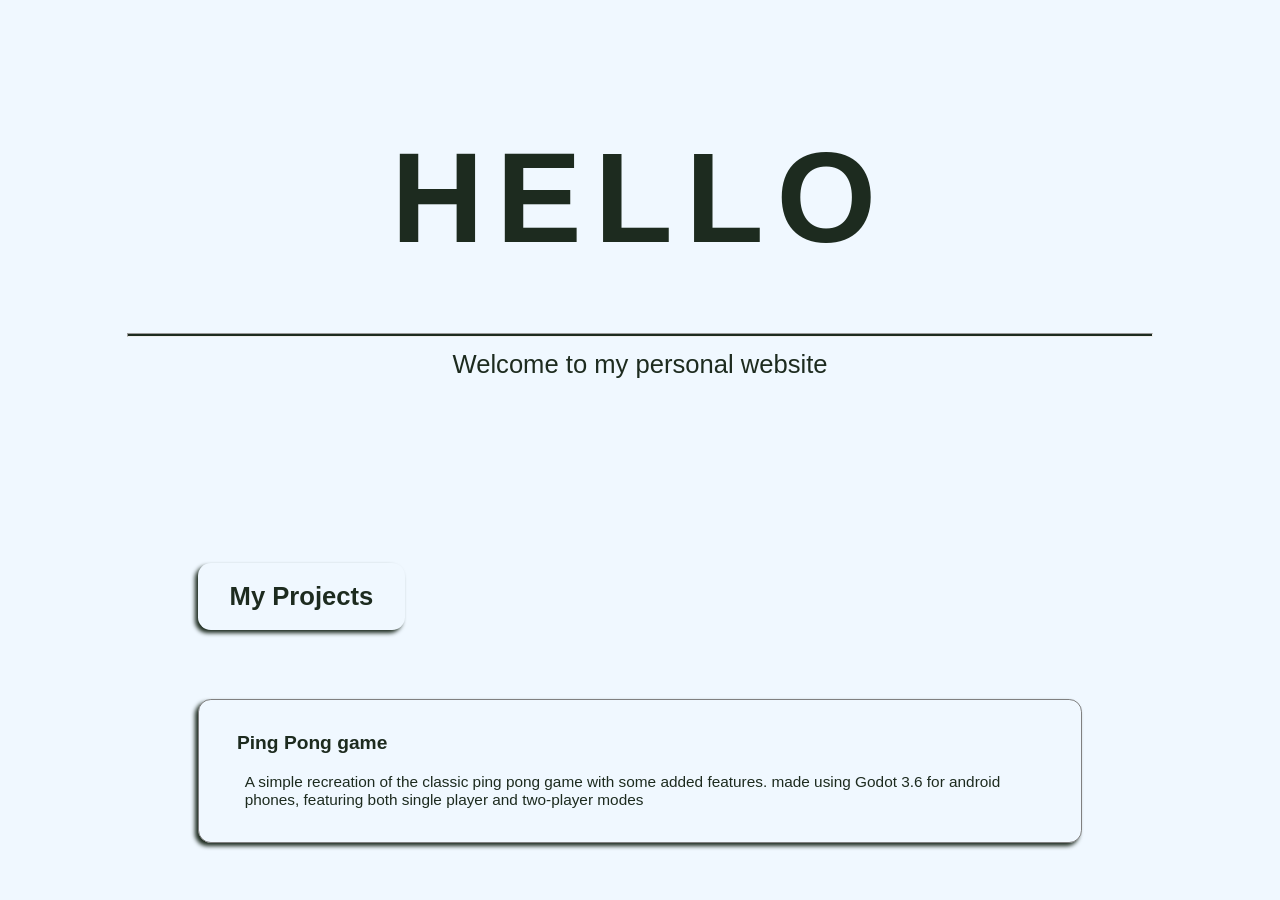
==== index.html @ 0e7d9980 "UI fixes" ====
<!DOCTYPE html>
<html lang="en">
<head>
  <meta charset="UTF-8">
  <meta name="viewport" content="width=device-width, initial-scale=1.0">
  <link rel="stylesheet" href="styles.css">
  <title>Raya</title>
</head>
<body>
  <header>
    <h1 id="welcomeHeader">Hello</h1>
    <hr id="welcomeHeaderline">
    <p id="welcomeMessage">Welcome to my personal website</p>

    <br><br><br><br><br><br><br><br><br><br><br>

    <container id="projectsHeaderContainer">
    <h2 class="darkText" id="ProjectsHeader">My Projects</h2>
    </container>
    
    <br><br>

    <a class="projectContainer" href="https://github.com/Raya2404/ping-pong/">
      <h3>Ping Pong game</h3>
      <p>A simple recreation of the classic ping pong game with some added features.
        made using Godot 3.6 for android phones, featuring both single player and two-player modes
      </p>
    </a>

  </header>
</body>
</html>
---- styles.css ----
body {
  background-color: aliceBlue;
  font-size: clamp(8px, 1vw, 24px);
  padding: 0;
}

br {
  line-height: 2rem;
}

p {
  font-family: 'Inter', 'Segoe UI', sans-serif;
  font-weight: 400;
  font-size: 1.2em;
  margin: 0.5em 0.5em 0.5em;
}

h2 {
  font-family: 'Inter', 'Segoe UI', sans-serif;
  font-weight: 700;
  font-size: 2em;
}

h3 {
  font-family: 'Inter', 'Segoe UI', sans-serif;
  font-weight: 700;
  font-size: 1.5em;
}

#welcomeHeader {
  font-family: 'Inter', 'Segoe UI', sans-serif;
  font-weight: 700;
  font-size: 10vw;
  letter-spacing: 0.1em;
  text-transform: uppercase;
  color: #1D2B1F;
  text-align: center;
  line-height: 1.1;
  padding: 0;
  margin: 1em 0.5em 0.5em;
}

#welcomeHeaderline {
  width: 80vw;
  height: 2px;
  background-color: #1D2B1F;
}

#welcomeMessage {
  font-family: 'Inter', 'Segoe UI', sans-serif;
  font-weight: 400;
  font-size: 2em;
  color: #1D2B1F;
  text-align: center;
  margin: 0.5em 0.5em 0.5em;
}

#projectsHeaderContainer {
  width: fit-content;
  border-radius: 1em;
  box-shadow: -3px 3px 4px #1D2B1F;
  display: flex;
  flex-direction: column;
  justify-content: center;
  align-items: center;
  padding: 0.5em 2.5em 0.5em;
  margin: 0.5em 15% 0.5em;
}

#projectsHeaderContainer:hover {
  box-shadow: -1px 1px 2px #1D2B1F;
}

#ProjectsHeader {
  font-family: 'Inter', 'Segoe UI', sans-serif;
  font-weight: 700;
  display: block;
  white-space: nowrap;
  color: #1D2B1F;
  margin: 0.5em 15% 0.5em;
}


.projectContainer {
  text-decoration: none;
  display: block;
  background-color: aliceBlue;
  border: 1px solid gray;
  box-shadow: -3px 3px 4px #1D2B1F;
  color: #1D2B1F;
  border-radius: 1em;
  padding: 1em 3em 2em;
  margin: 2rem 15% 2rem;
}

.projectContainer:hover {
  box-shadow: -1px 1px 2px #1D2B1F;
  background-color: #1D2B1F;
  border: none;
  color: aliceBlue;
  box-shadow: 0 0 8px white;
}

.whiteBg {
  background-color: aliceBlue;
}

.lightGreenBg {
  background-color: darkseaGreen;
}

.darkBg {
  background-color: #1A2B1F;
}

.darkText {
  color: #1A2B1F;
}

.lightText {
  color: aliceBlue;
}
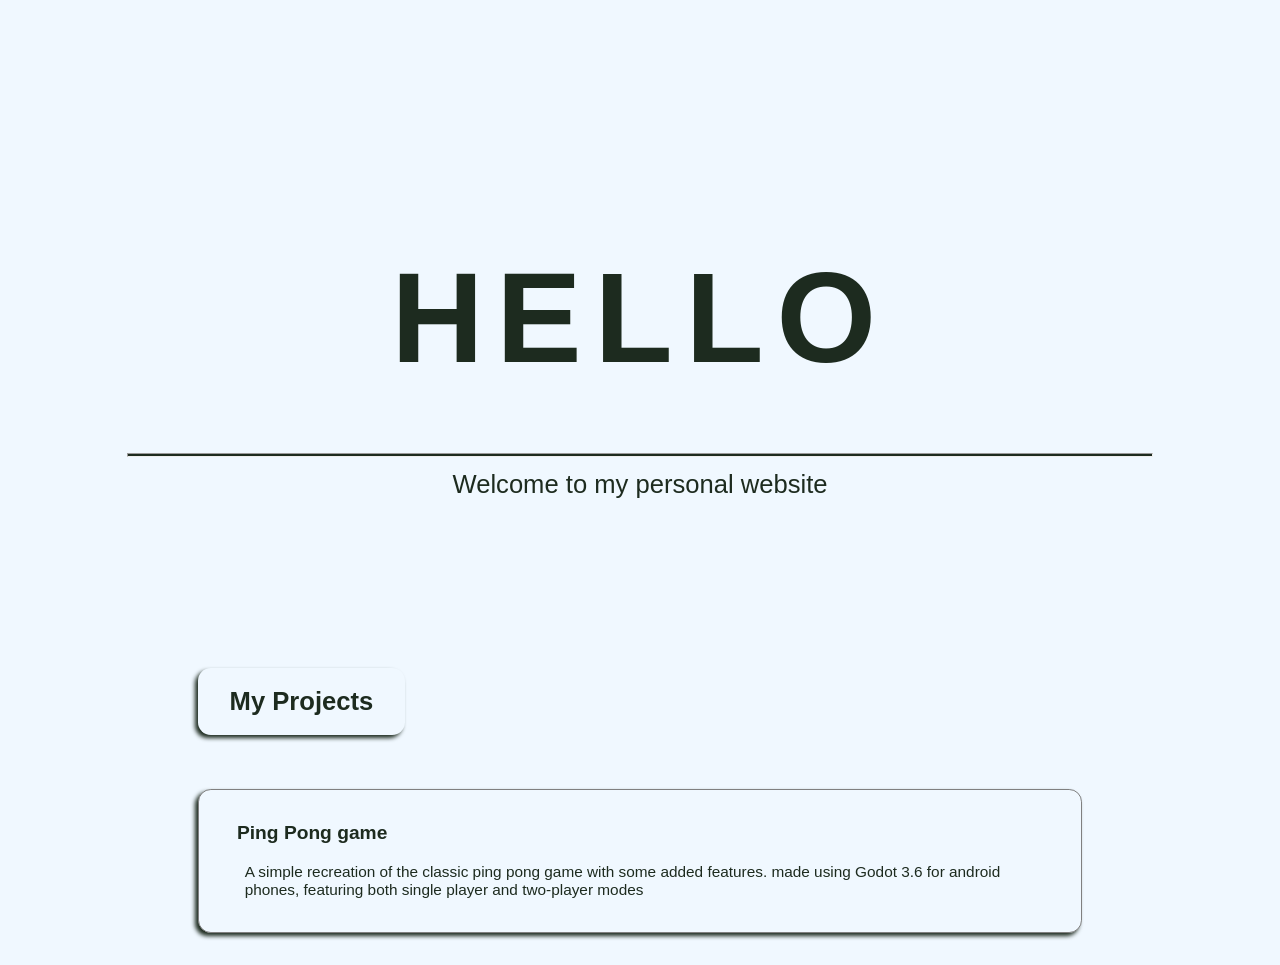
==== commit 338674ee: "UI fixes" ====
--- a/index.html
+++ b/index.html
@@ -8,17 +8,17 @@
 </head>
 <body>
   <header>
+    <br>
     <h1 id="welcomeHeader">Hello</h1>
     <hr id="welcomeHeaderline">
     <p id="welcomeMessage">Welcome to my personal website</p>
 
-    <br><br><br><br><br><br><br><br><br><br><br>
+    <br><br><br><br><br><br><br><br><br><br>
 
     <container id="projectsHeaderContainer">
     <h2 class="darkText" id="ProjectsHeader">My Projects</h2>
     </container>
-    
-    <br><br>
+    <br>
 
     <a class="projectContainer" href="https://github.com/Raya2404/ping-pong/">
       <h3>Ping Pong game</h3>
--- a/styles.css
+++ b/styles.css
@@ -1,11 +1,11 @@
 body {
   background-color: aliceBlue;
-  font-size: clamp(8px, 1vw, 24px);
+  font-size: clamp(10px, 1vw, 24px);
   padding: 0;
 }
 
 br {
-  line-height: 2rem;
+  line-height: 5vh;
 }
 
 p {
@@ -37,7 +37,7 @@
   text-align: center;
   line-height: 1.1;
   padding: 0;
-  margin: 1em 0.5em 0.5em;
+  margin: 25vh 0.5em 0.5em;
 }
 
 #welcomeHeaderline {
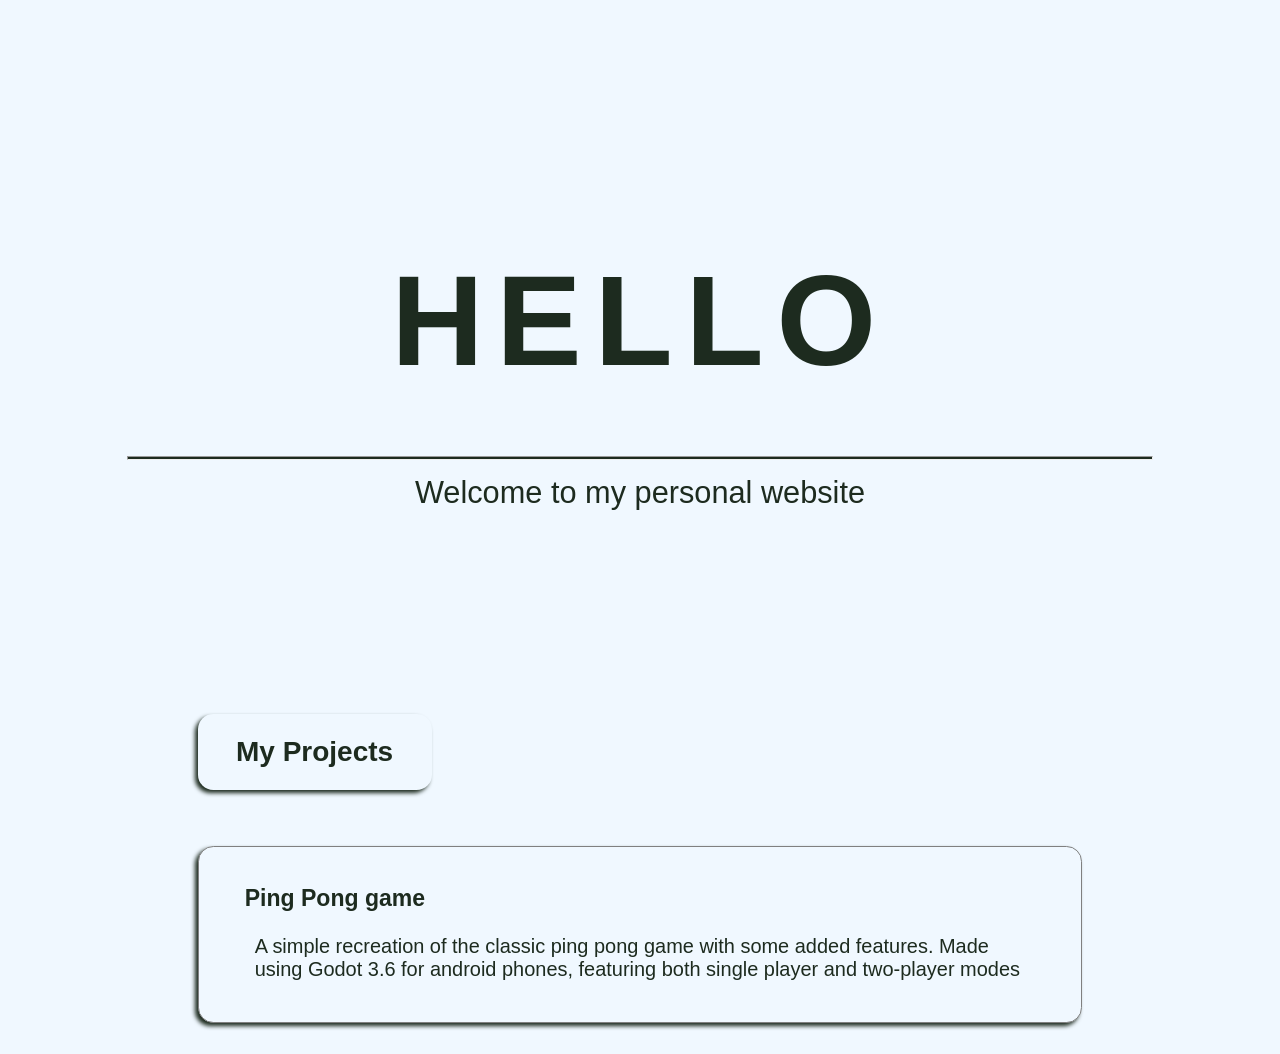
==== commit 79051878: "minor UI updates" ====
--- a/index.html
+++ b/index.html
@@ -18,12 +18,13 @@
     <container id="projectsHeaderContainer">
     <h2 class="darkText" id="ProjectsHeader">My Projects</h2>
     </container>
-    <br>
+
+    <br id="projectsHeaderSpacing">
 
     <a class="projectContainer" href="https://github.com/Raya2404/ping-pong/">
       <h3>Ping Pong game</h3>
       <p>A simple recreation of the classic ping pong game with some added features.
-        made using Godot 3.6 for android phones, featuring both single player and two-player modes
+        Made using Godot 3.6 for android phones, featuring both single player and two-player modes
       </p>
     </a>
 
--- a/styles.css
+++ b/styles.css
@@ -1,6 +1,10 @@
+:root {
+  font-size: clamp(10px, 1.2vw, 20px);
+}
+
 body {
   background-color: aliceBlue;
-  font-size: clamp(10px, 1vw, 24px);
+  font-size: clamp(10px, 1.2vw, 24px);
   padding: 0;
 }
 
@@ -11,14 +15,14 @@
 p {
   font-family: 'Inter', 'Segoe UI', sans-serif;
   font-weight: 400;
-  font-size: 1.2em;
+  font-size: clamp(10px, 1.3em, 24px);
   margin: 0.5em 0.5em 0.5em;
 }
 
 h2 {
   font-family: 'Inter', 'Segoe UI', sans-serif;
   font-weight: 700;
-  font-size: 2em;
+  font-size: clamp(12px, 2em, 28px);
 }
 
 h3 {
@@ -80,6 +84,9 @@
   margin: 0.5em 15% 0.5em;
 }
 
+#projectsHeaderSpacing {
+  line-height: 2rem;
+}
 
 .projectContainer {
   text-decoration: none;
@@ -101,18 +108,6 @@
   box-shadow: 0 0 8px white;
 }
 
-.whiteBg {
-  background-color: aliceBlue;
-}
-
-.lightGreenBg {
-  background-color: darkseaGreen;
-}
-
-.darkBg {
-  background-color: #1A2B1F;
-}
-
 .darkText {
   color: #1A2B1F;
 }
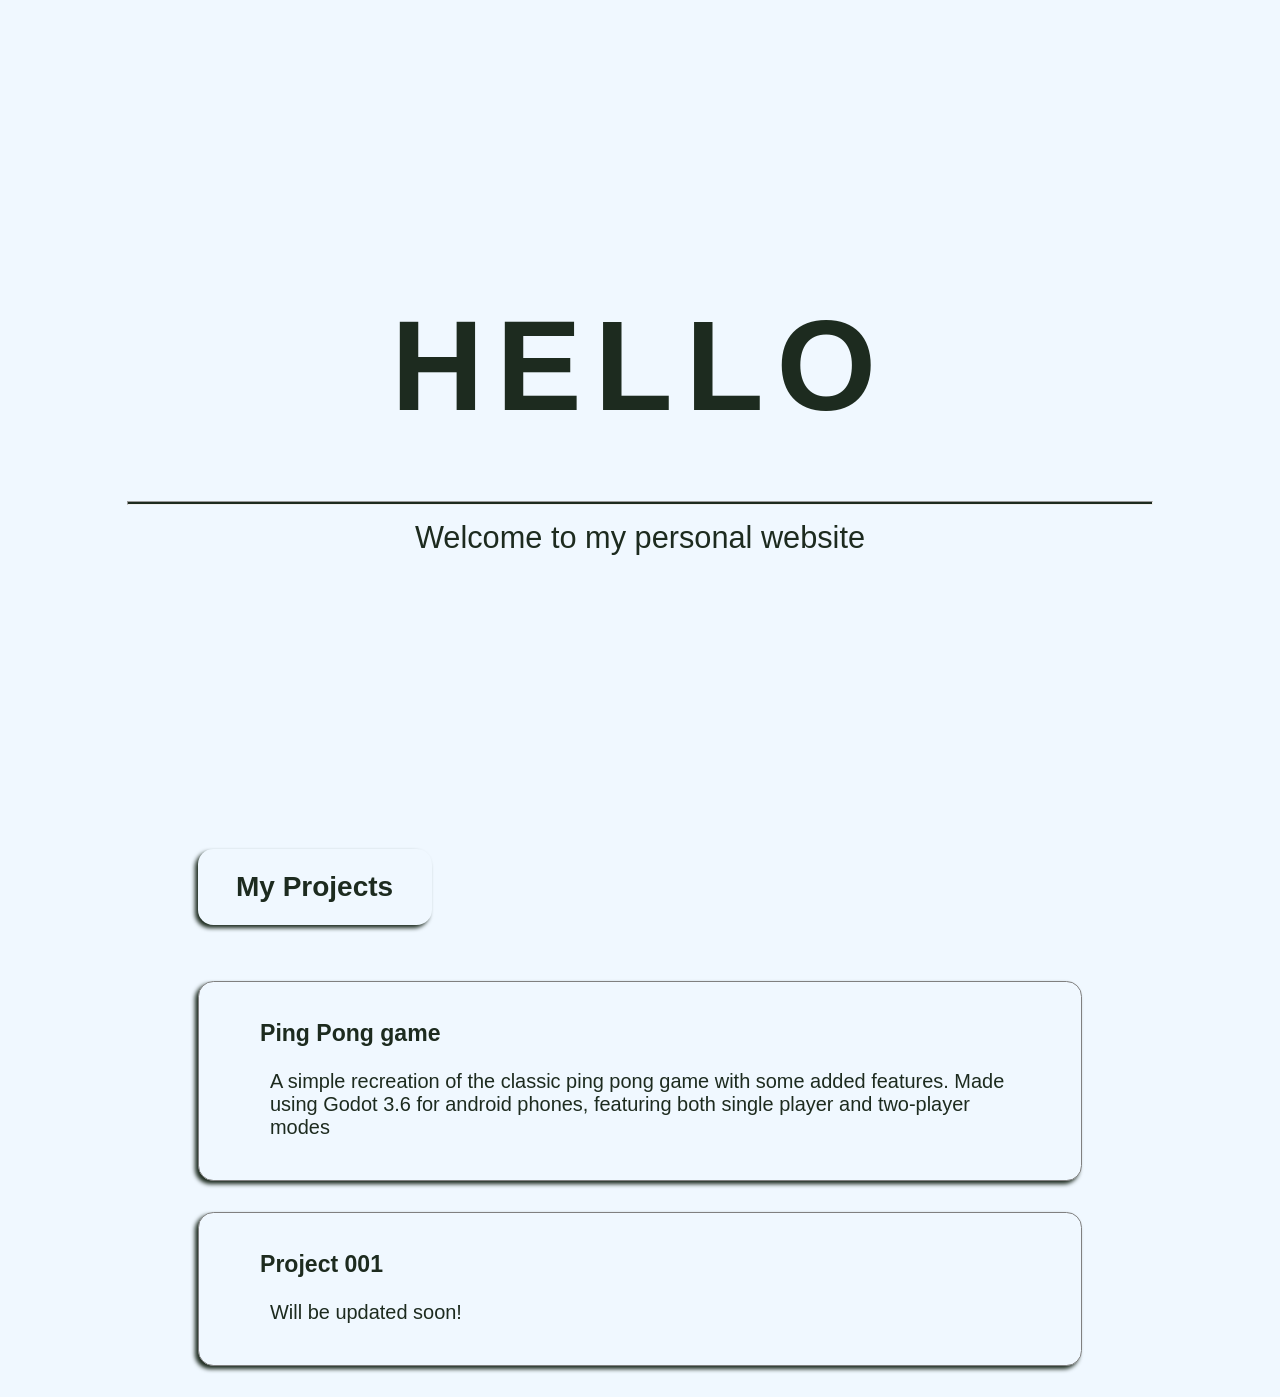
==== commit d7bd35f0: "minor UI fixes" ====
--- a/index.html
+++ b/index.html
@@ -13,21 +13,29 @@
     <hr id="welcomeHeaderline">
     <p id="welcomeMessage">Welcome to my personal website</p>
 
-    <br><br><br><br><br><br><br><br><br><br>
+    <br><br><br><br><br>
+    <br><br><br><br><br>
+    <br><br><br><br><br>  
+  </header>
+  
 
-    <container id="projectsHeaderContainer">
-    <h2 class="darkText" id="ProjectsHeader">My Projects</h2>
-    </container>
+  <container id="projectsHeaderContainer">
+  <h2 class="darkText" id="ProjectsHeader">My Projects</h2>
+  </container>
 
-    <br id="projectsHeaderSpacing">
+  <br id="projectsHeaderSpacing">
 
-    <a class="projectContainer" href="https://github.com/Raya2404/ping-pong/">
-      <h3>Ping Pong game</h3>
-      <p>A simple recreation of the classic ping pong game with some added features.
-        Made using Godot 3.6 for android phones, featuring both single player and two-player modes
-      </p>
-    </a>
+  <a class="projectContainer" href="https://github.com/Raya2404/ping-pong/">
+    <h3>Ping Pong game</h3>
+    <p>A simple recreation of the classic ping pong game with some added features.
+      Made using Godot 3.6 for android phones, featuring both single player and two-player modes
+    </p>
+  </a>
 
-  </header>
+  <a class="projectContainer" href="https://github.com/Raya2404">
+    <h3>Project 001</h3>
+    <p>Will be updated soon!</p>
+  </a>
+
 </body>
 </html>
--- a/styles.css
+++ b/styles.css
@@ -41,7 +41,7 @@
   text-align: center;
   line-height: 1.1;
   padding: 0;
-  margin: 25vh 0.5em 0.5em;
+  margin: 30vh 0.5em 0.5em;
 }
 
 #welcomeHeaderline {
@@ -96,12 +96,12 @@
   box-shadow: -3px 3px 4px #1D2B1F;
   color: #1D2B1F;
   border-radius: 1em;
-  padding: 1em 3em 2em;
+  padding: 1em 4rem 2em;
   margin: 2rem 15% 2rem;
 }
 
 .projectContainer:hover {
-  box-shadow: -1px 1px 2px #1D2B1F;
+  box-shadow: -3px 3px 4px aliceBlue;
   background-color: #1D2B1F;
   border: none;
   color: aliceBlue;
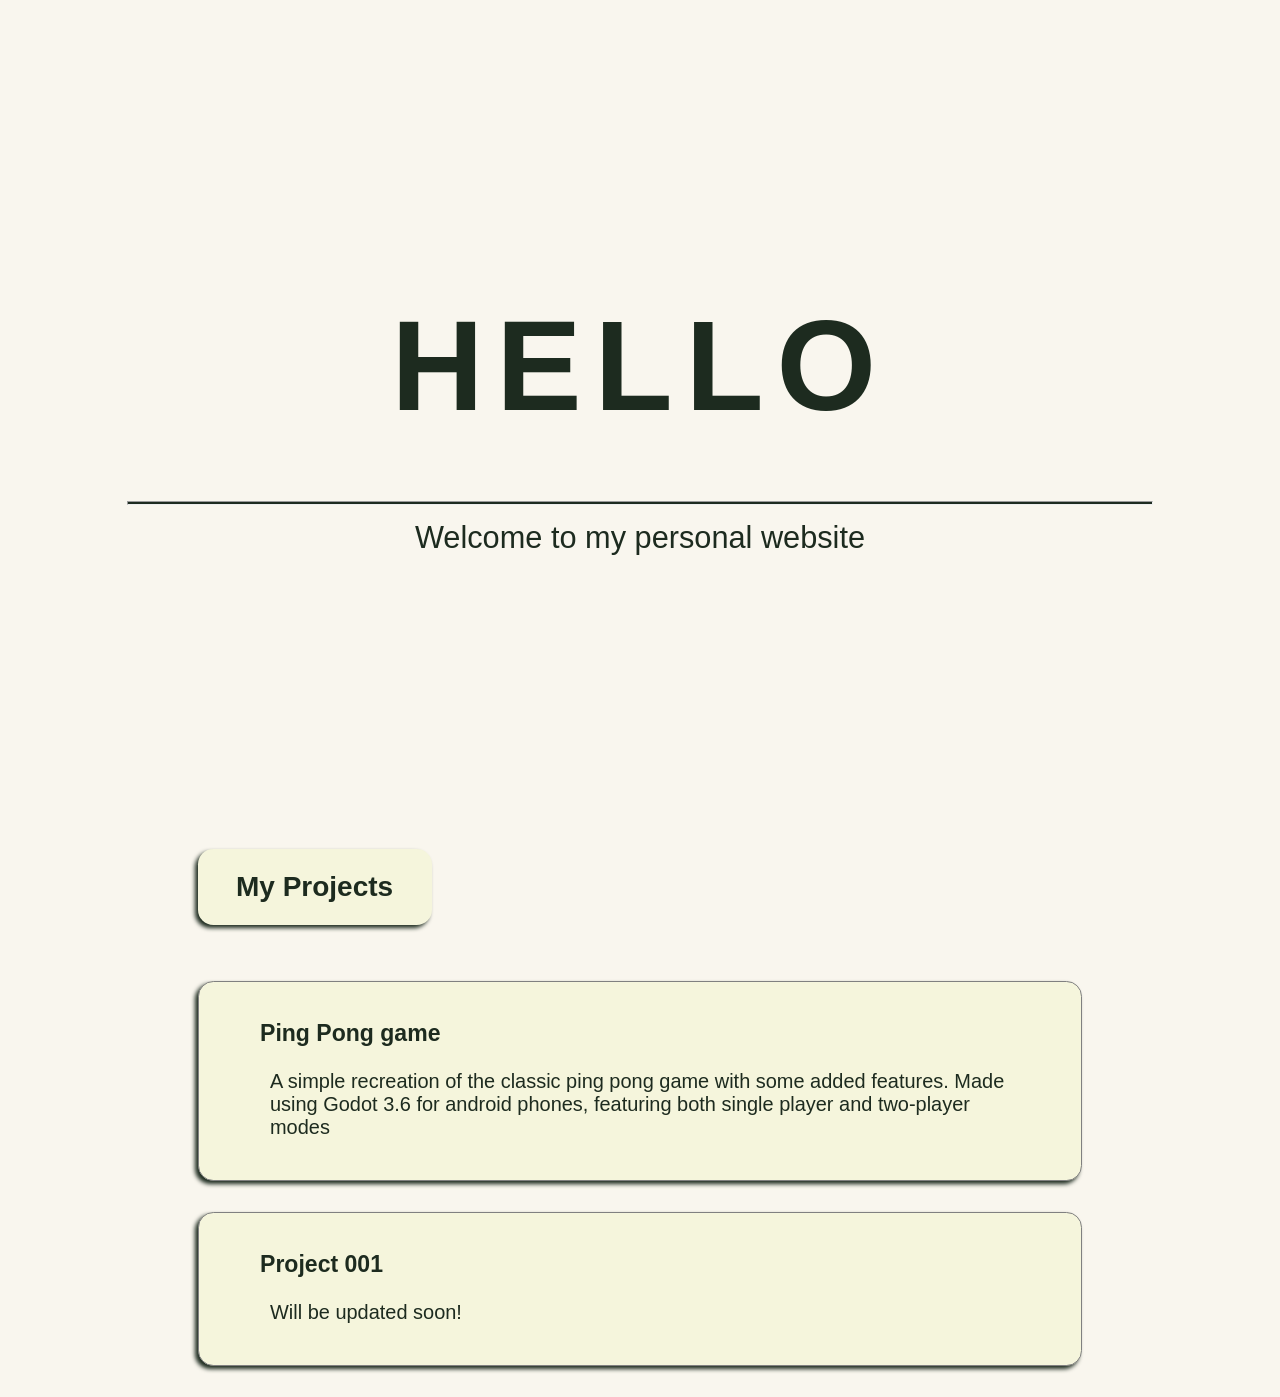
==== commit f7291ca9: "UI update" ====
--- a/index.html
+++ b/index.html
@@ -6,6 +6,8 @@
   <link rel="stylesheet" href="styles.css">
   <title>Raya</title>
 </head>
+
+
 <body>
   <header>
     <br>
--- a/styles.css
+++ b/styles.css
@@ -3,7 +3,7 @@
 }
 
 body {
-  background-color: aliceBlue;
+  background-color:#F9F6EE;
   font-size: clamp(10px, 1.2vw, 24px);
   padding: 0;
 }
@@ -62,6 +62,7 @@
 #projectsHeaderContainer {
   width: fit-content;
   border-radius: 1em;
+  background-color:beige;
   box-shadow: -3px 3px 4px #1D2B1F;
   display: flex;
   flex-direction: column;
@@ -91,7 +92,7 @@
 .projectContainer {
   text-decoration: none;
   display: block;
-  background-color: aliceBlue;
+  background-color:beige;
   border: 1px solid gray;
   box-shadow: -3px 3px 4px #1D2B1F;
   color: #1D2B1F;
@@ -101,10 +102,10 @@
 }
 
 .projectContainer:hover {
-  box-shadow: -3px 3px 4px aliceBlue;
+  box-shadow: -3px 3px 4px #FFFFF0;
   background-color: #1D2B1F;
   border: none;
-  color: aliceBlue;
+  color: #FFFFF0;
   box-shadow: 0 0 8px white;
 }
 
@@ -113,5 +114,5 @@
 }
 
 .lightText {
-  color: aliceBlue;
+  color: #FFFFF0;
 }
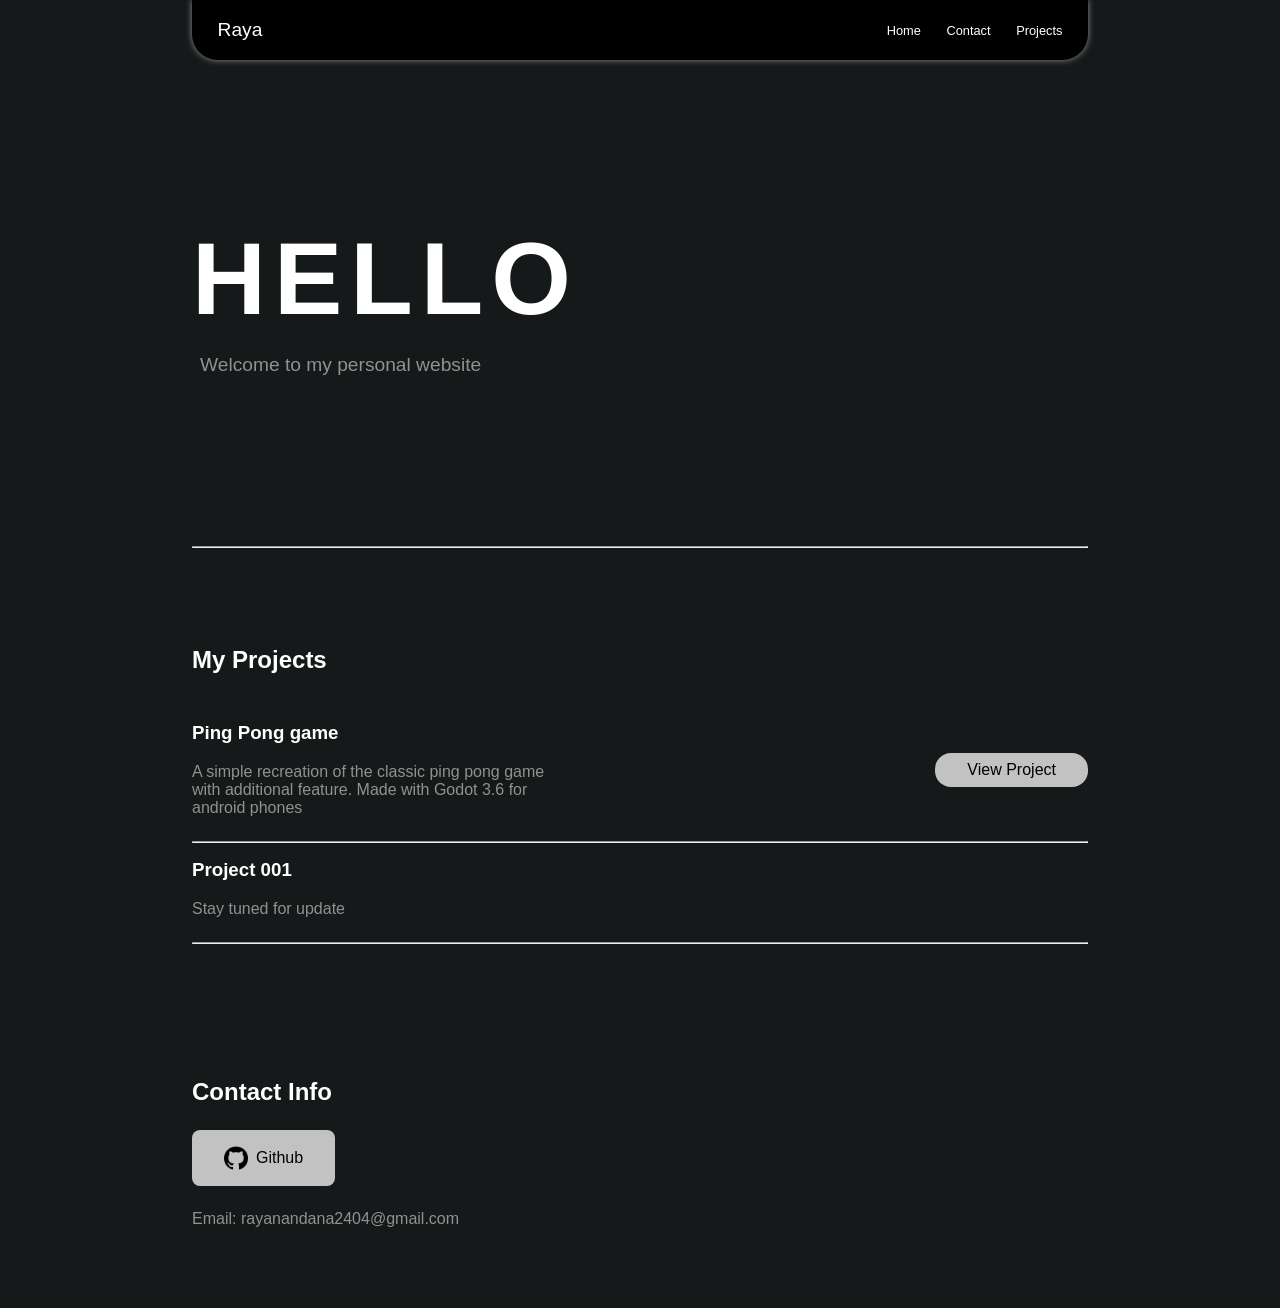
==== commit 4a9137ea: "major UI update" ====
--- a/index.html
+++ b/index.html
@@ -6,38 +6,70 @@
   <link rel="stylesheet" href="styles.css">
   <title>Raya</title>
 </head>
+<body>
+  <div class="container">
+    <nav>
+      <p>Raya</p>
+
+      <ul>
+        <li><a href="#welcomeHeader">Home</a></li>
+        <li><a href="#contactInfoContainer">Contact</a></li>
+        <li><a href="#projectsHeader">Projects</a></li>
+      </ul>
+    </nav>
+
+    <h1 id="welcomeHeader">Hello</h1>
+    <p id="welcomeMessage">Welcome to my personal website</p>
+  
+    <br><br><br><br><br>
+
+    <hr>
+    <br>
 
 
-<body>
-  <header>
-    <br>
-    <h1 id="welcomeHeader">Hello</h1>
-    <hr id="welcomeHeaderline">
-    <p id="welcomeMessage">Welcome to my personal website</p>
 
-    <br><br><br><br><br>
-    <br><br><br><br><br>
-    <br><br><br><br><br>  
-  </header>
-  
+    <h2 id="projectsHeader">My Projects</h2>
 
-  <container id="projectsHeaderContainer">
-  <h2 class="darkText" id="ProjectsHeader">My Projects</h2>
-  </container>
+    <div>
+      <div class="projectContainer">
+        <div>
+          <h3>Ping Pong game</h3>
+          <p>A simple recreation of the classic ping pong game with additional feature.
+             Made with Godot 3.6 for android phones
+          </p>
+        </div>
+        <a href="https://github.com/Raya2404/ping-pong/">View Project</a>
+      </div>
+      <hr>
 
-  <br id="projectsHeaderSpacing">
+      <div class="projectContainer">
+        <div>
+          <h3>Project 001</h3>
+          <p>Stay tuned for update</p>
+        </div>
+      </div>
+      <hr>
 
-  <a class="projectContainer" href="https://github.com/Raya2404/ping-pong/">
-    <h3>Ping Pong game</h3>
-    <p>A simple recreation of the classic ping pong game with some added features.
-      Made using Godot 3.6 for android phones, featuring both single player and two-player modes
-    </p>
-  </a>
+    </div>
 
-  <a class="projectContainer" href="https://github.com/Raya2404">
-    <h3>Project 001</h3>
-    <p>Will be updated soon!</p>
-  </a>
 
+
+    <br><br><br>
+
+    <div id="contactInfoContainer">
+      <h2 id="contactHeader">Contact Info</h2>
+      <ul>
+        <li>
+          <a href="https://github.com/Raya2404/" target="_blank">
+            <img src="github.png" alt="Error.. ">
+            Github
+          </a>
+        </li>
+      </ul>
+
+      <p>Email: rayanandana2404@gmail.com</p>
+    </div>
+
+  </div>
 </body>
 </html>
--- a/styles.css
+++ b/styles.css
@@ -1,118 +1,148 @@
-:root {
-  font-size: clamp(10px, 1.2vw, 20px);
+* {
+    margin:0;
+    padding:0;
+    box-sizing:border-box;
 }
 
-body {
-  background-color:#F9F6EE;
-  font-size: clamp(10px, 1.2vw, 24px);
-  padding: 0;
+.container{
+    width:70%;
+    margin:auto;
 }
 
-br {
-  line-height: 5vh;
+nav{
+    font-size: clamp(0.8rem, 1vw, 2rem);
+    background-color:black;
+    box-shadow: 0 0 6px #919191;
+    transition:0.3s;
+    display:flex;
+    border-radius:0 0 2em 2em;
+    justify-content:space-between;
+    align-items:center;
+    padding:1.5em 2em 1.5em;
 }
 
-p {
-  font-family: 'Inter', 'Segoe UI', sans-serif;
-  font-weight: 400;
-  font-size: clamp(10px, 1.3em, 24px);
-  margin: 0.5em 0.5em 0.5em;
+nav:hover{
+    box-shadow: 0 0 10px white;
+    transition:0.3s;
 }
 
-h2 {
-  font-family: 'Inter', 'Segoe UI', sans-serif;
-  font-weight: 700;
-  font-size: clamp(12px, 2em, 28px);
+nav p{
+    font-size:1.5em;
+    color:white;
 }
 
-h3 {
-  font-family: 'Inter', 'Segoe UI', sans-serif;
-  font-weight: 700;
-  font-size: 1.5em;
+ul{
+    display:flex;
+    list-style:none;
+    gap:2em;
 }
 
-#welcomeHeader {
-  font-family: 'Inter', 'Segoe UI', sans-serif;
-  font-weight: 700;
-  font-size: 10vw;
-  letter-spacing: 0.1em;
-  text-transform: uppercase;
-  color: #1D2B1F;
-  text-align: center;
-  line-height: 1.1;
-  padding: 0;
-  margin: 30vh 0.5em 0.5em;
+a{
+    color:white;
+    text-decoration:none;
 }
 
-#welcomeHeaderline {
-  width: 80vw;
-  height: 2px;
-  background-color: #1D2B1F;
+body{
+    font-family: Inter, sans-serif;
+    background:#151919;
+    color:white;
 }
 
-#welcomeMessage {
-  font-family: 'Inter', 'Segoe UI', sans-serif;
-  font-weight: 400;
-  font-size: 2em;
-  color: #1D2B1F;
-  text-align: center;
-  margin: 0.5em 0.5em 0.5em;
+#welcomeHeader{
+    font-size:clamp(6rem, 8vw, 8rem);
+    text-transform:uppercase;
+    letter-spacing:0.5rem;
+    margin:10rem 0 0;
 }
 
-#projectsHeaderContainer {
-  width: fit-content;
-  border-radius: 1em;
-  background-color:beige;
-  box-shadow: -3px 3px 4px #1D2B1F;
-  display: flex;
-  flex-direction: column;
-  justify-content: center;
-  align-items: center;
-  padding: 0.5em 2.5em 0.5em;
-  margin: 0.5em 15% 0.5em;
+#welcomeMessage{
+  color:#919191;
+  font-size:clamp(1.2rem, 1.5vw, 3rem);
+  margin:1rem 0.5rem 5rem;
 }
 
-#projectsHeaderContainer:hover {
-  box-shadow: -1px 1px 2px #1D2B1F;
+#contactInfoContainer{
+  color:#919191;
+  margin: 5rem 0;
 }
 
-#ProjectsHeader {
-  font-family: 'Inter', 'Segoe UI', sans-serif;
-  font-weight: 700;
-  display: block;
-  white-space: nowrap;
-  color: #1D2B1F;
-  margin: 0.5em 15% 0.5em;
+#contactInfoContainer h2{
+  margin-bottom:1em;
+  color:white;
 }
 
-#projectsHeaderSpacing {
-  line-height: 2rem;
+#contactInfoContainer ul{
+  margin:1em 0 1.5em;
+  gap: 1.5em;
 }
 
-.projectContainer {
-  text-decoration: none;
-  display: block;
-  background-color:beige;
-  border: 1px solid gray;
-  box-shadow: -3px 3px 4px #1D2B1F;
-  color: #1D2B1F;
-  border-radius: 1em;
-  padding: 1em 4rem 2em;
-  margin: 2rem 15% 2rem;
+#contactInfoContainer a{
+  display: inline-flex;
+  align-items: center;
+  white-space: nowrap;
+  gap: 0.5em;
+  padding:1em 2em 1em;
+  background-color:#C2C2C2;
+  border-radius:0.5em;
+  color:black;
+  transition:0.3s;
 }
 
-.projectContainer:hover {
-  box-shadow: -3px 3px 4px #FFFFF0;
-  background-color: #1D2B1F;
-  border: none;
-  color: #FFFFF0;
-  box-shadow: 0 0 8px white;
+#contactInfoContainer a:hover{
+  background-color:white;
+  box-shadow: 0 0 3px white;
+  color:black;
+  transition:0.3s;
 }
 
-.darkText {
-  color: #1A2B1F;
+#contactInfoContainer img{
+  width:1.5em;
+  height:1.5em;
 }
 
-.lightText {
-  color: #FFFFF0;
+#projectsHeader{
+  margin:5rem 0 2em;
 }
+
+
+.projectContainer{
+  margin: 1em 0 1.5em;
+  justify-content: space-between;
+  align-items: center;
+  display: flex;
+  flex-wrap: nowrap;
+}
+.projectContainer h3{
+  margin:0 0 1em;
+  color: white;
+}
+
+.projectContainer p{
+  color:#919191;
+  padding-right: clamp(40px, 30vw, 1000px);
+}
+
+.projectContainer a{
+  background-color: #C2C2C2;
+  white-space: nowrap;
+  border-radius: 1em;
+  color: black;
+  margin: auto 0 auto;
+  padding: 0.5em 2em 0.5em;
+  transition: 0.3s;
+}
+
+.projectContainer a:hover{
+  box-shadow: 0 0 4px white;
+  background-color: white;
+  transition: 0.3s;
+}
+
+br{
+  line-height:2rem;
+}
+
+hr{
+  color:#494949;
+  line-height:1px;
+}
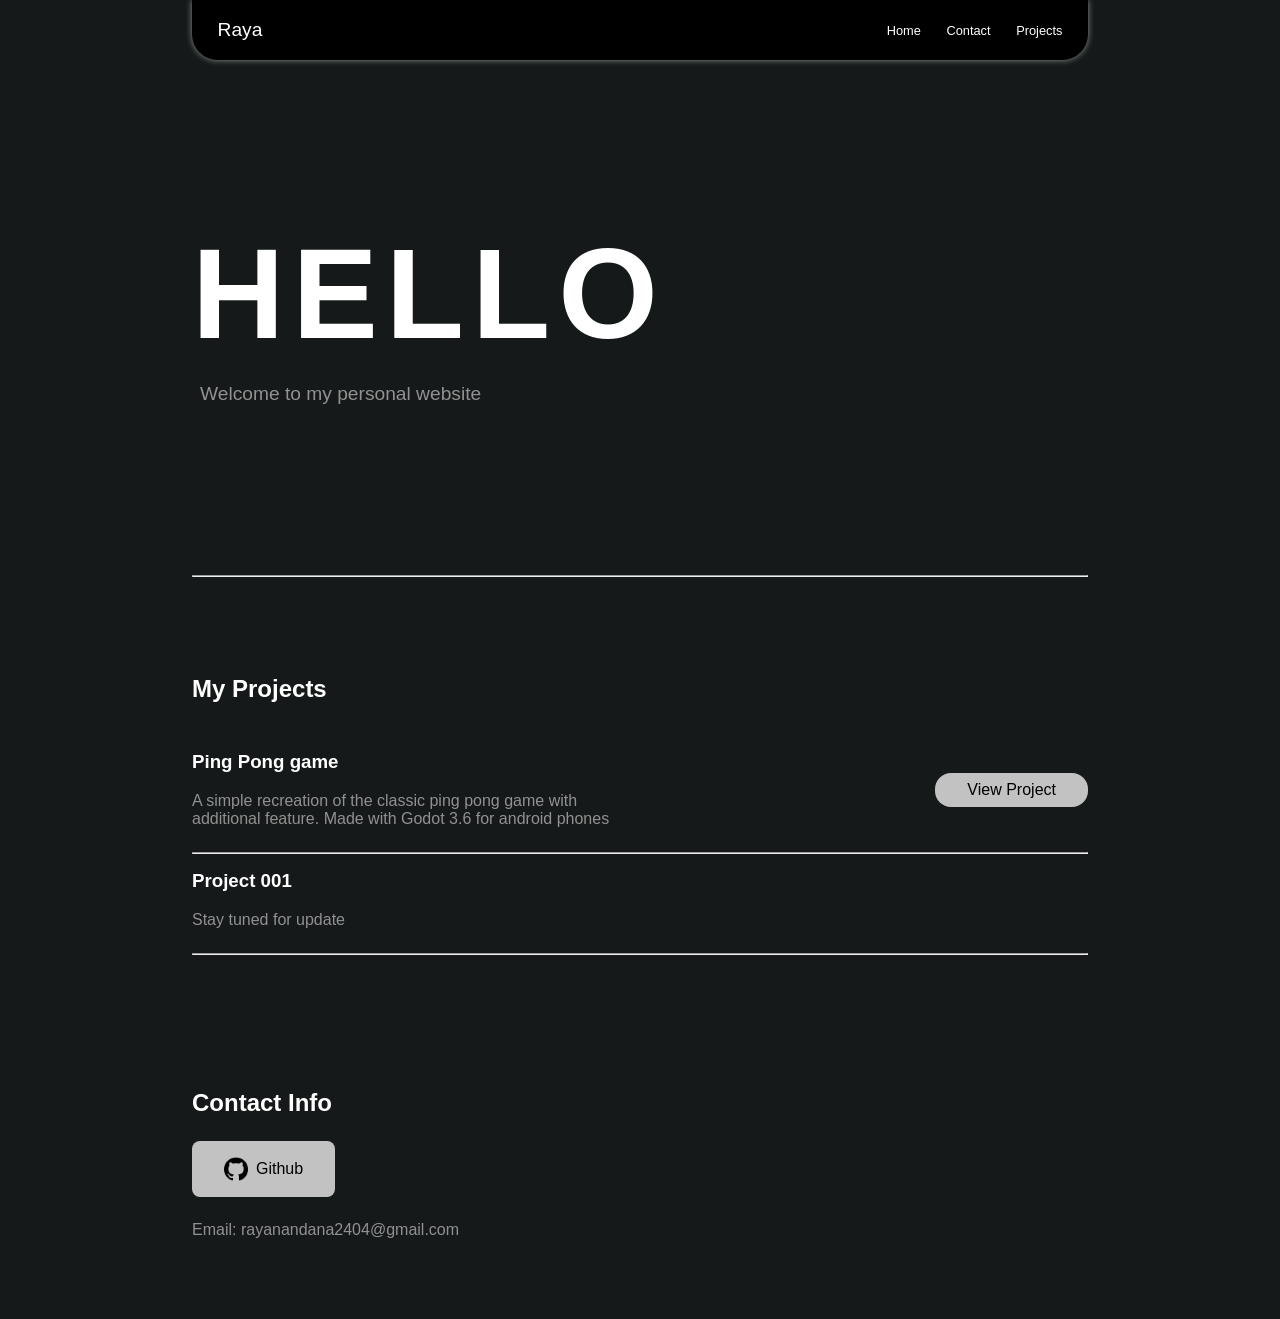
==== commit 97fb9a24: "responsive design fixes" ====
--- a/index.html
+++ b/index.html
@@ -7,16 +7,16 @@
   <title>Raya</title>
 </head>
 <body>
+  <nav>
+    <p>Raya</p>
+
+    <ul>
+      <li><a href="#welcomeHeader">Home</a></li>
+      <li><a href="#contactInfoContainer">Contact</a></li>
+      <li><a href="#projectsHeader">Projects</a></li>
+    </ul>
+  </nav>
   <div class="container">
-    <nav>
-      <p>Raya</p>
-
-      <ul>
-        <li><a href="#welcomeHeader">Home</a></li>
-        <li><a href="#contactInfoContainer">Contact</a></li>
-        <li><a href="#projectsHeader">Projects</a></li>
-      </ul>
-    </nav>
 
     <h1 id="welcomeHeader">Hello</h1>
     <p id="welcomeMessage">Welcome to my personal website</p>
--- a/styles.css
+++ b/styles.css
@@ -5,7 +5,7 @@
 }
 
 .container{
-    width:70%;
+    width:70vw;
     margin:auto;
 }
 
@@ -14,6 +14,8 @@
     background-color:black;
     box-shadow: 0 0 6px #919191;
     transition:0.3s;
+    width: clamp(70vw, 60em, 100vw);
+    margin: auto;
     display:flex;
     border-radius:0 0 2em 2em;
     justify-content:space-between;
@@ -49,7 +51,7 @@
 }
 
 #welcomeHeader{
-    font-size:clamp(6rem, 8vw, 8rem);
+    font-size:clamp(4em, 8em, 10vw);
     text-transform:uppercase;
     letter-spacing:0.5rem;
     margin:10rem 0 0;
@@ -119,12 +121,13 @@
 
 .projectContainer p{
   color:#919191;
-  padding-right: clamp(40px, 30vw, 1000px);
+  width: clamp(25vw, 30em, 50vw);
+  padding-right: 2em;
 }
 
 .projectContainer a{
   background-color: #C2C2C2;
-  white-space: nowrap;
+  font-size: clamp(0.75rem, 1em, 2vw);
   border-radius: 1em;
   color: black;
   margin: auto 0 auto;
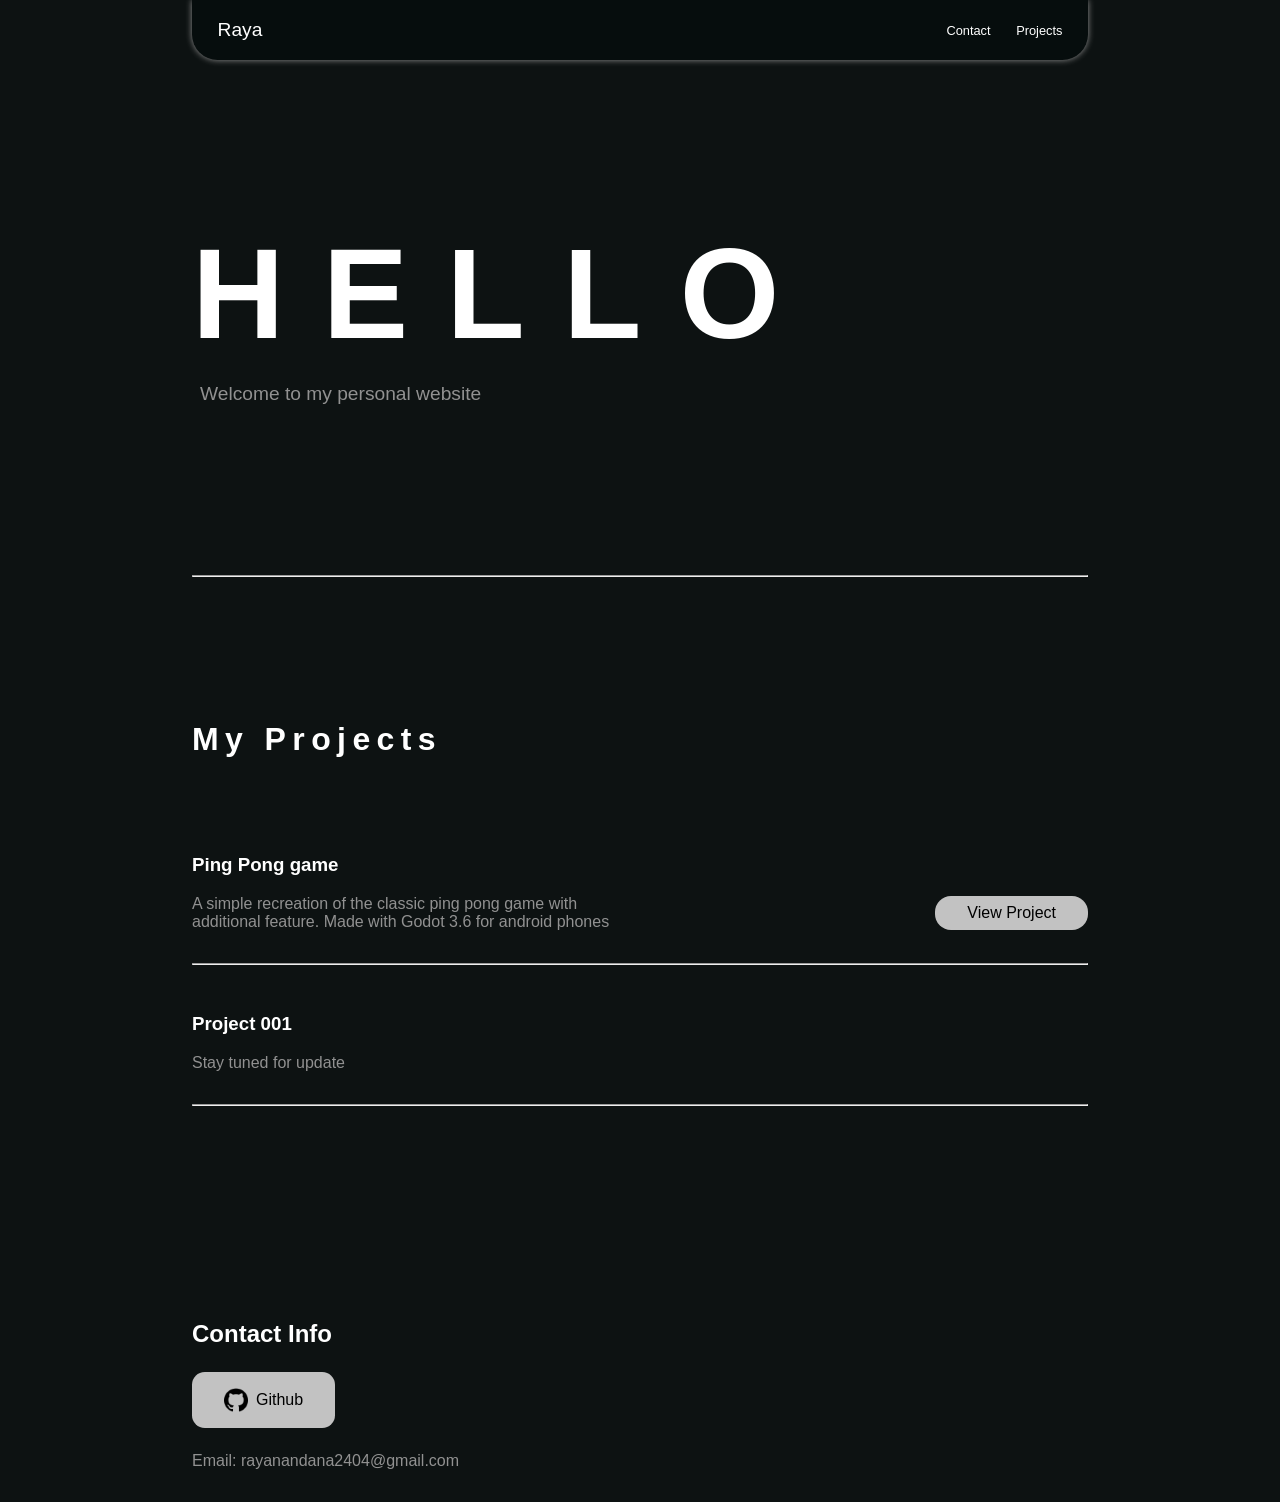
==== commit 51a79bf9: "separate mobile device UI" ====
--- a/index.html
+++ b/index.html
@@ -3,6 +3,14 @@
 <head>
   <meta charset="UTF-8">
   <meta name="viewport" content="width=device-width, initial-scale=1.0">
+
+  <script>
+    if (window.innerWidth < 768)
+    {
+      window.location.href = "mobile.html";
+    }
+  </script>
+
   <link rel="stylesheet" href="styles.css">
   <title>Raya</title>
 </head>
@@ -11,7 +19,6 @@
     <p>Raya</p>
 
     <ul>
-      <li><a href="#welcomeHeader">Home</a></li>
       <li><a href="#contactInfoContainer">Contact</a></li>
       <li><a href="#projectsHeader">Projects</a></li>
     </ul>
@@ -24,7 +31,6 @@
     <br><br><br><br><br>
 
     <hr>
-    <br>
 
 
 
@@ -60,7 +66,7 @@
       <h2 id="contactHeader">Contact Info</h2>
       <ul>
         <li>
-          <a href="https://github.com/Raya2404/" target="_blank">
+          <a href="https://github.com/Raya2404/" target="_blank" class="button">
             <img src="github.png" alt="Error.. ">
             Github
           </a>
--- a/styles.css
+++ b/styles.css
@@ -11,7 +11,7 @@
 
 nav{
     font-size: clamp(0.8rem, 1vw, 2rem);
-    background-color:black;
+    background-color:#060D0D;
     box-shadow: 0 0 6px #919191;
     transition:0.3s;
     width: clamp(70vw, 60em, 100vw);
@@ -46,14 +46,14 @@
 
 body{
     font-family: Inter, sans-serif;
-    background:#151919;
+    background:#0D1212;
     color:white;
 }
 
 #welcomeHeader{
     font-size:clamp(4em, 8em, 10vw);
     text-transform:uppercase;
-    letter-spacing:0.5rem;
+    letter-spacing:0.3em;
     margin:10rem 0 0;
 }
 
@@ -65,7 +65,7 @@
 
 #contactInfoContainer{
   color:#919191;
-  margin: 5rem 0;
+  margin: 10rem 0 2rem;
 }
 
 #contactInfoContainer h2{
@@ -78,37 +78,16 @@
   gap: 1.5em;
 }
 
-#contactInfoContainer a{
-  display: inline-flex;
-  align-items: center;
-  white-space: nowrap;
-  gap: 0.5em;
-  padding:1em 2em 1em;
-  background-color:#C2C2C2;
-  border-radius:0.5em;
-  color:black;
-  transition:0.3s;
-}
-
-#contactInfoContainer a:hover{
-  background-color:white;
-  box-shadow: 0 0 3px white;
-  color:black;
-  transition:0.3s;
-}
-
-#contactInfoContainer img{
-  width:1.5em;
-  height:1.5em;
-}
-
 #projectsHeader{
-  margin:5rem 0 2em;
+  font-size: 2rem;
+  letter-spacing: 0.2em;
+  padding-top: 8rem;
+  margin:1rem 0 3em;
 }
 
 
 .projectContainer{
-  margin: 1em 0 1.5em;
+  margin: 3em 0 2em;
   justify-content: space-between;
   align-items: center;
   display: flex;
@@ -130,7 +109,7 @@
   font-size: clamp(0.75rem, 1em, 2vw);
   border-radius: 1em;
   color: black;
-  margin: auto 0 auto;
+  margin-top: 2.5em;
   padding: 0.5em 2em 0.5em;
   transition: 0.3s;
 }
@@ -149,3 +128,27 @@
   color:#494949;
   line-height:1px;
 }
+
+.button{
+  display: inline-flex;
+  align-items: center;
+  white-space: nowrap;
+  gap: 0.5em;
+  padding:1em 2em 1em;
+  background-color:#C2C2C2;
+  border-radius:0.8em;
+  color:black;
+  transition:0.3s;
+}
+
+.button:hover{
+  background-color:white;
+  box-shadow: 0 0 3px white;
+  color:black;
+  transition:0.3s;
+}
+
+.button img{
+  width:1.5em;
+  height:1.5em;
+}
